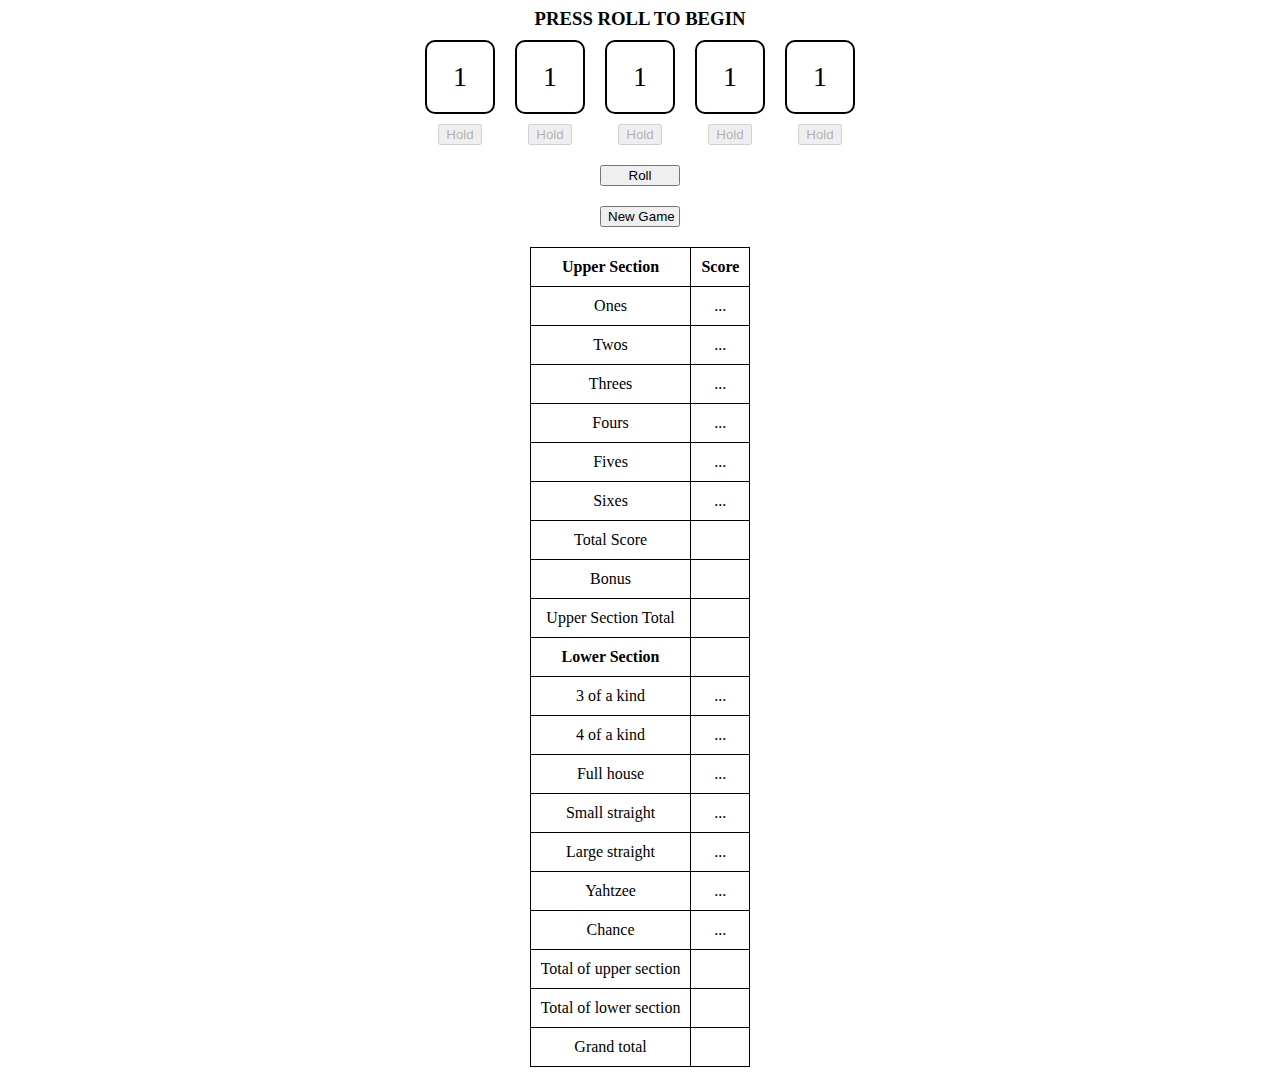
==== EindOpdracht Yahtzee/index.html @ 4e1db7d4 "EindOpdracht Yahtzee" ====
<!DOCTYPE html>
<html>
<head>
	<title>Yahtzee</title>
	<link rel="stylesheet" type="text/css" href="Yahtzee.css">
	<link href="https://fonts.googleapis.com/css?family=Leckerli+One" rel="stylesheet">
</head>
<body>

	<div id="messageWrap">
		<h3 id="message">PRESS ROLL TO BEGIN</h3>		
	</div>
	
	<div id='diceWrap'>
		<div class='dice' id='diceOneWrap'>
			<div class ="diceDisp" id='diceOneDisp'>1</div>
		</div>
		<div class='dice' id='diceTwoWrap'>
			<div class ="diceDisp" id='diceTwoDisp'>1</div>
		</div>
		<div class='dice' id='diceThreeWrap'>
			<div class ="diceDisp" id='diceThreeDisp'>1</div>
		</div>
		<div class='dice' id='diceFourWrap'>
			<div class ="diceDisp" id='diceFourDisp'>1</div>
		</div>
		<div class='dice' id='diceFiveWrap'>
			<div class ="diceDisp" id='diceFiveDisp'>1</div>
		</div>
	</div>

	<div id="holdButtonsWrap">
		<input class='holdButtons' type='button' value='Hold' onclick="toggleHold(0, 'diceOneWrap')" disabled>
		<input class='holdButtons' type='button' value='Hold' onclick="toggleHold(1, 'diceTwoWrap')" disabled>
		<input class='holdButtons' type='button' value='Hold' onclick="toggleHold(2, 'diceThreeWrap')" disabled>
		<input class='holdButtons' type='button' value='Hold' onclick="toggleHold(3, 'diceFourWrap')" disabled>
		<input class='holdButtons' type='button' value='Hold' onclick="toggleHold(4, 'diceFiveWrap')" disabled>
	</div>

	<div id="rollWrap">
		<input id="rollButton" type='button' value='Roll' onclick='diceRoll()'>
	</div>

	<div id="newGameWrap">
		<input id="newGameButton" type='button' value='New Game' onclick='newGame()'>
	</div>

	<div id="scoreSheet">
		<table>
			<tr>
				<th>Upper Section</th>
				<th>Score</th>
			</tr>
			<tr>
				<td>Ones</td>
				<td class="scoreCell" id="onesScoreDisp" onclick='calculateUpper(scoreSheet[0].ones, 1, onesScoreDisp)'>...</td>
			</tr>
			<tr>
				<td>Twos</td>
				<td class="scoreCell" id="twosScoreDisp" onclick='calculateUpper(scoreSheet[0].twos, 2, twosScoreDisp)'>...</td>
			</tr>
			<tr>
				<td>Threes</td>
				<td class="scoreCell" id="threesScoreDisp" onclick='calculateUpper(scoreSheet[0].threes, 3, threesScoreDisp)'>...</td>
			</tr>
			<tr>
				<td>Fours</td>
				<td class="scoreCell" id="foursScoreDisp" onclick='calculateUpper(scoreSheet[0].fours, 4, foursScoreDisp)'>...</td>
			</tr>
			<tr>
				<td>Fives</td>
				<td class="scoreCell" id="fivesScoreDisp" onclick='calculateUpper(scoreSheet[0].fives, 5, fivesScoreDisp)'>...</td>
			</tr>
			<tr>
				<td>Sixes</td>
				<td class="scoreCell" id="sixesScoreDisp" onclick='calculateUpper(scoreSheet[0].sixes, 6, sixesScoreDisp)'>...</td>
			</tr>
			<tr>
				<td>Total Score</td>
				<td class="totalCell" id="upperTotalDisp"></td>
			</tr>
			<tr>
				<td>Bonus</td>
				<td class="totalCell" id="bonusDisp"></td>
			</tr>
			<tr>
				<td>Upper Section Total</td>
				<td class="totalCell" id="upperGrandTotalDisp"></td>
			</tr>
			<tr>
				<th>Lower Section</th>
				<td></td>
			</tr>
			<tr>
				<td>3 of a kind</td>
				<td class="scoreCell" id="threeOfKindScoreDisp" onclick='calculateThreeOfKind()'>...</td>
			</tr>
			<tr>
				<td>4 of a kind</td>
				<td class="scoreCell" id="fourOfKindScoreDisp" onclick='calculateFourOfKind()'>...</td>
			</tr>
			<tr>
				<td>Full house</td>
				<td class="scoreCell" id="fullHouseScoreDisp" onclick='calculateFullHouse()'>...</td>
			</tr>
			<tr>
				<td>Small straight</td>
				<td class="scoreCell" id="smallStraightScoreDisp" onclick='calculateSmallStraight()'>...</td>
			</tr>
			<tr>
				<td>Large straight</td>
				<td class="scoreCell" id="largeStraightScoreDisp" onclick='calculateLargeStraight()'>...</td>
			</tr>
			<tr>
				<td>Yahtzee</td>
				<td class="scoreCell" id="yahtzeeScoreDisp" onclick='calculateYahtzee()'>...</td>
			</tr>
			<tr>
				<td>Chance</td>
				<td class="scoreCell" id="chanceScoreDisp" onclick='calculateChance()'>...</td>
			</tr>
			<tr>
				<td>Total of upper section</td>
				<td class="totalCell" id="upperGrandTotalDisp2"></td>
			</tr>
			<tr>
				<td>Total of lower section</td>
				<td class="totalCell" id="lowerGrandTotalDisp"></td>
			</tr>
			<tr>
				<td>Grand total</td>
				<td class="totalCell" id="gameGrandTotalDisp"></td>
			</tr>
		</table>		
	</div>

<script type="text/javascript" src="Yahtzee.js"></script>

</body>
</html>
---- EindOpdracht Yahtzee/Yahtzee.css ----
#message {
	margin: 0 auto;
	width:  450px;
	text-align: center;
}

#diceWrap {
	width: 450px;
	margin: 0 auto;
	display: flex;
	justify-content: space-around;
}

.dice {
	border: 2px solid black;
	border-radius: 10px;
	width: 50px;
	height: 50px;
	padding: 10px;	
	margin: 10px;
	text-align: center;
	line-height: 50px;
	font-size: 28px;
}

#rollButton {
	width: 80px;
	display: block;
	margin: 20px auto;
}

#newGameButton {
	width: 80px;
	display: block;
	margin: 20px auto;
}

.hold {
	border: 2px solid red;
}

#holdButtonsWrap {
	width: 450px;
	margin: 0 auto;
	display: flex;
	justify-content: space-around;
}

table {
	margin: 0 auto;
}

table, th, td {
	border: 1px solid black;
	border-collapse: collapse;
 	padding: 10px;
}

table, td {
	text-align: center;
}

.scoreCell {
	cursor: pointer;
}
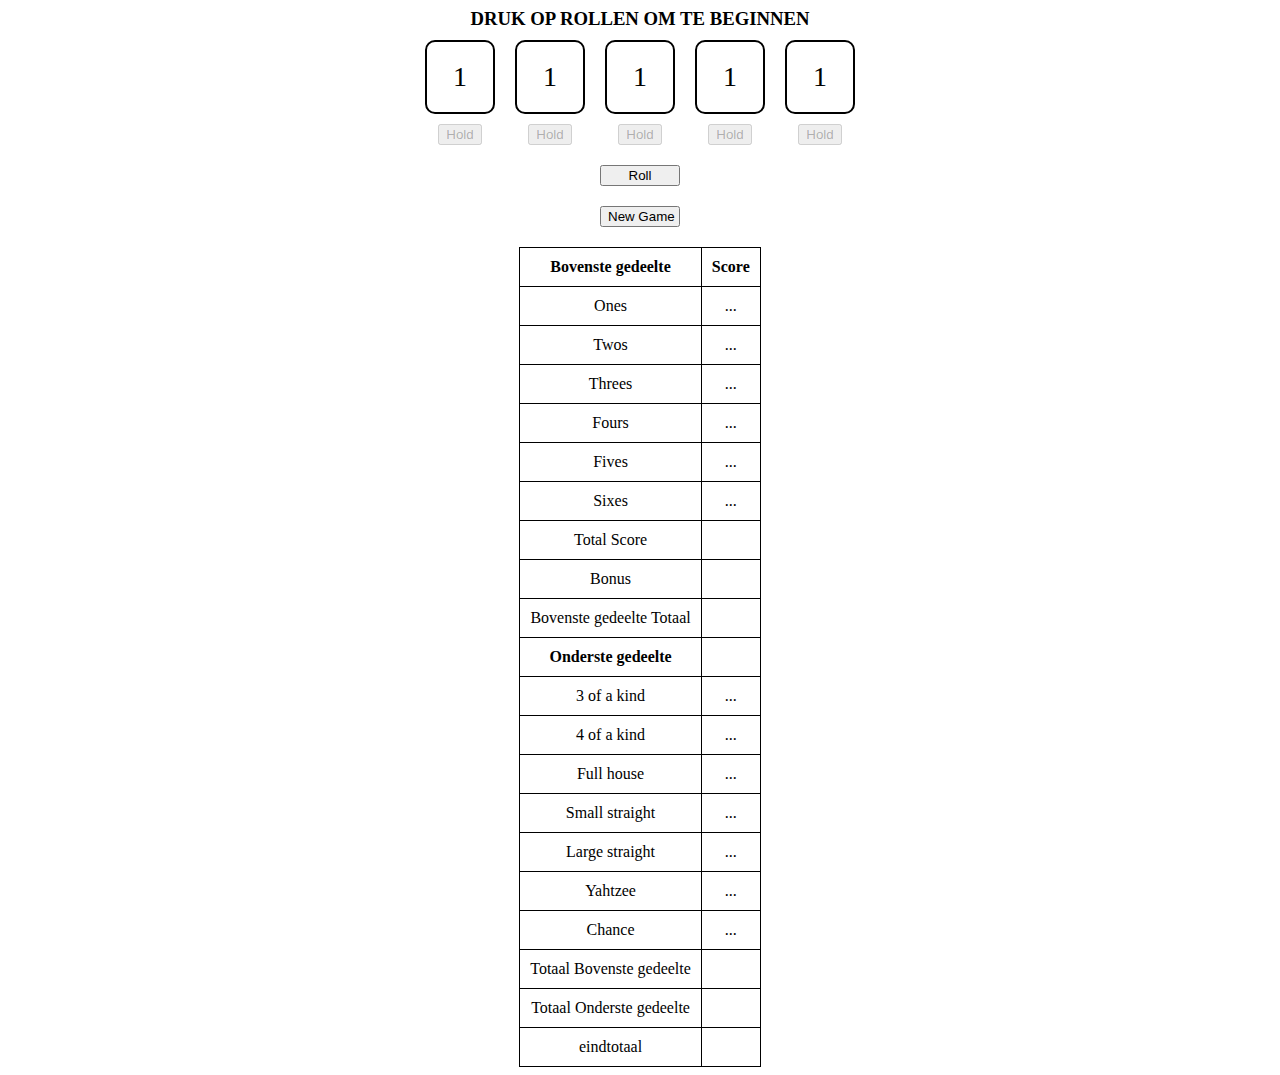
==== commit 1642bdcf: "Eindopdracht Yatzhee" ====
--- a/EindOpdracht Yahtzee/index.html
+++ b/EindOpdracht Yahtzee/index.html
@@ -1,14 +1,14 @@
 <!DOCTYPE html>
 <html>
 <head>
-	<title>Yahtzee</title>
+	<title>Eindopdracht Ilias</title>
 	<link rel="stylesheet" type="text/css" href="Yahtzee.css">
 	<link href="https://fonts.googleapis.com/css?family=Leckerli+One" rel="stylesheet">
 </head>
 <body>
 
 	<div id="messageWrap">
-		<h3 id="message">PRESS ROLL TO BEGIN</h3>		
+		<h3 id="message">DRUK OP ROLLEN OM TE BEGINNEN</h3>		
 	</div>
 	
 	<div id='diceWrap'>
@@ -48,7 +48,7 @@
 	<div id="scoreSheet">
 		<table>
 			<tr>
-				<th>Upper Section</th>
+				<th>Bovenste gedeelte</th>
 				<th>Score</th>
 			</tr>
 			<tr>
@@ -84,11 +84,11 @@
 				<td class="totalCell" id="bonusDisp"></td>
 			</tr>
 			<tr>
-				<td>Upper Section Total</td>
+				<td>Bovenste gedeelte Totaal</td>
 				<td class="totalCell" id="upperGrandTotalDisp"></td>
 			</tr>
 			<tr>
-				<th>Lower Section</th>
+				<th>Onderste gedeelte</th>
 				<td></td>
 			</tr>
 			<tr>
@@ -120,15 +120,15 @@
 				<td class="scoreCell" id="chanceScoreDisp" onclick='calculateChance()'>...</td>
 			</tr>
 			<tr>
-				<td>Total of upper section</td>
+				<td>Totaal Bovenste gedeelte</td>
 				<td class="totalCell" id="upperGrandTotalDisp2"></td>
 			</tr>
 			<tr>
-				<td>Total of lower section</td>
+				<td>Totaal Onderste gedeelte</td>
 				<td class="totalCell" id="lowerGrandTotalDisp"></td>
 			</tr>
 			<tr>
-				<td>Grand total</td>
+				<td>eindtotaal</td>
 				<td class="totalCell" id="gameGrandTotalDisp"></td>
 			</tr>
 		</table>		
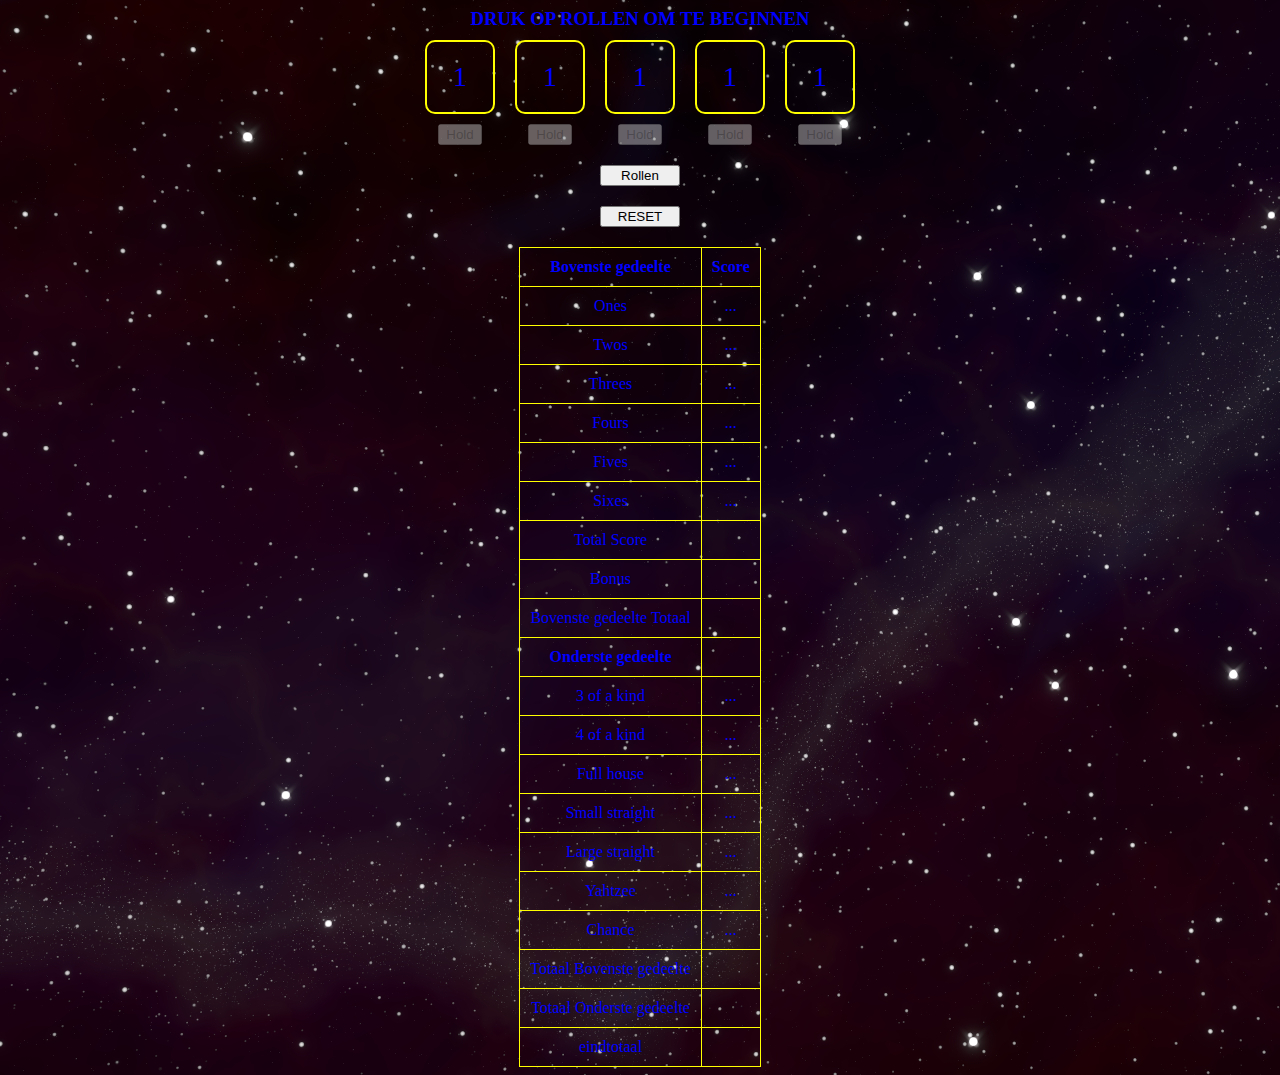
==== commit c7a04573: "YATHZEE NIET AF" ====
--- a/EindOpdracht Yahtzee/index.html
+++ b/EindOpdracht Yahtzee/index.html
@@ -38,11 +38,11 @@
 	</div>
 
 	<div id="rollWrap">
-		<input id="rollButton" type='button' value='Roll' onclick='diceRoll()'>
+		<input id="rollButton" type='button' value='Rollen' onclick='diceRoll()'>
 	</div>
 
 	<div id="newGameWrap">
-		<input id="newGameButton" type='button' value='New Game' onclick='newGame()'>
+		<input id="newGameButton" type='button' value='RESET' onclick='newGame()'>
 	</div>
 
 	<div id="scoreSheet">
--- a/EindOpdracht Yahtzee/Yahtzee.css
+++ b/EindOpdracht Yahtzee/Yahtzee.css
@@ -1,3 +1,8 @@
+body {
+	background-image: url('img/space.jpg');
+	background-repeat: no-repeat;
+	color: blue;
+  }
 #message {
 	margin: 0 auto;
 	width:  450px;
@@ -12,7 +17,7 @@
 }
 
 .dice {
-	border: 2px solid black;
+	border: 2px solid yellow;
 	border-radius: 10px;
 	width: 50px;
 	height: 50px;
@@ -51,7 +56,7 @@
 }
 
 table, th, td {
-	border: 1px solid black;
+	border: 1px solid yellow;
 	border-collapse: collapse;
  	padding: 10px;
 }
